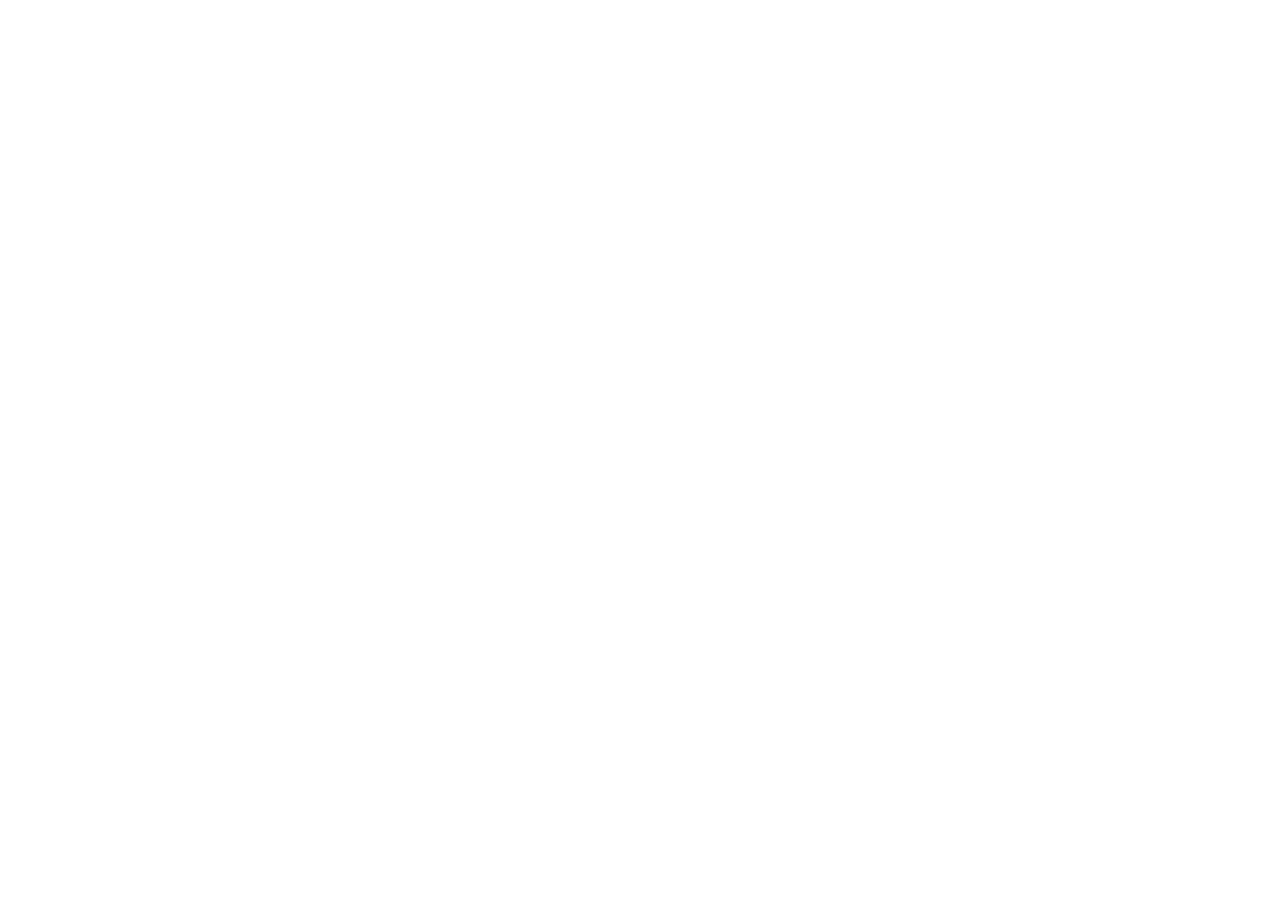
==== index.html @ 66ef9acb "Preparativos" ====
<!DOCTYPE html>
<html lang="en">

<head>
    <meta charset="UTF-8">
    <meta http-equiv="X-UA-Compatible" content="IE=edge">
    <meta name="viewport" content="width=device-width, initial-scale=1.0">
    <title>Blog de Café</title>
    <link rel="stylesheet" href="css/normalize.css">
    <link href="https://fonts.googleapis.com/css2?family=Open+Sans&family=PT+Sans:wght@400;700&display=swap" rel="stylesheet">
    <link rel="stylesheet" href="css/styles.css">
</head>

<body>

</body>

</html>
---- css/styles.css ----
:root {
    --fuenteHeading: 'PT Sans', sans-serif;
    --fuenteParrafos: 'Open Sans', sans-serif;

    --primario: #784D3C;
    --blanco: #fff;
    --negro: #000;
}

html {
    /* Para que el el border, margin, padding no afecte el tamaño de nuestras cajas */
    box-sizing: border-box;
    /* Para que 1rem = 10px */
    font-size: 62.5%;
}

*,
*:before,
*:after {
    box-sizing: inherit;
}

body {
    font-family: var(--fuenteParrafos);
    font-size: 1.6rem;
    /* Interlineado */
    line-height: 2;
}

/* Globales */
/* Que es lo que se va a repetir más de una vez */
.contenedor {
    max-width: 120rem;
    width: 90%;
    /* Para centrar el contenido */
    margin: 0 auto;
}

a {
    text-decoration: none;
}

h1,
h2,
h3,
h4 {
    font-family: var(--fuenteHeading);
}

h1 {
    font-size: 4.8rem;
}

h2 {
    font-size: 4rem;
}

h3 {
    font-size: 3.2rem;
}

h4 {
    font-size: 2.8rem;
}

img {
    max-width: 100%;
}

/* Utilidades */

.no-margin {
    margin: 0;
}

.no-padding {
    padding: 0;
}

.centrar-texto{
    text-align: center;
}
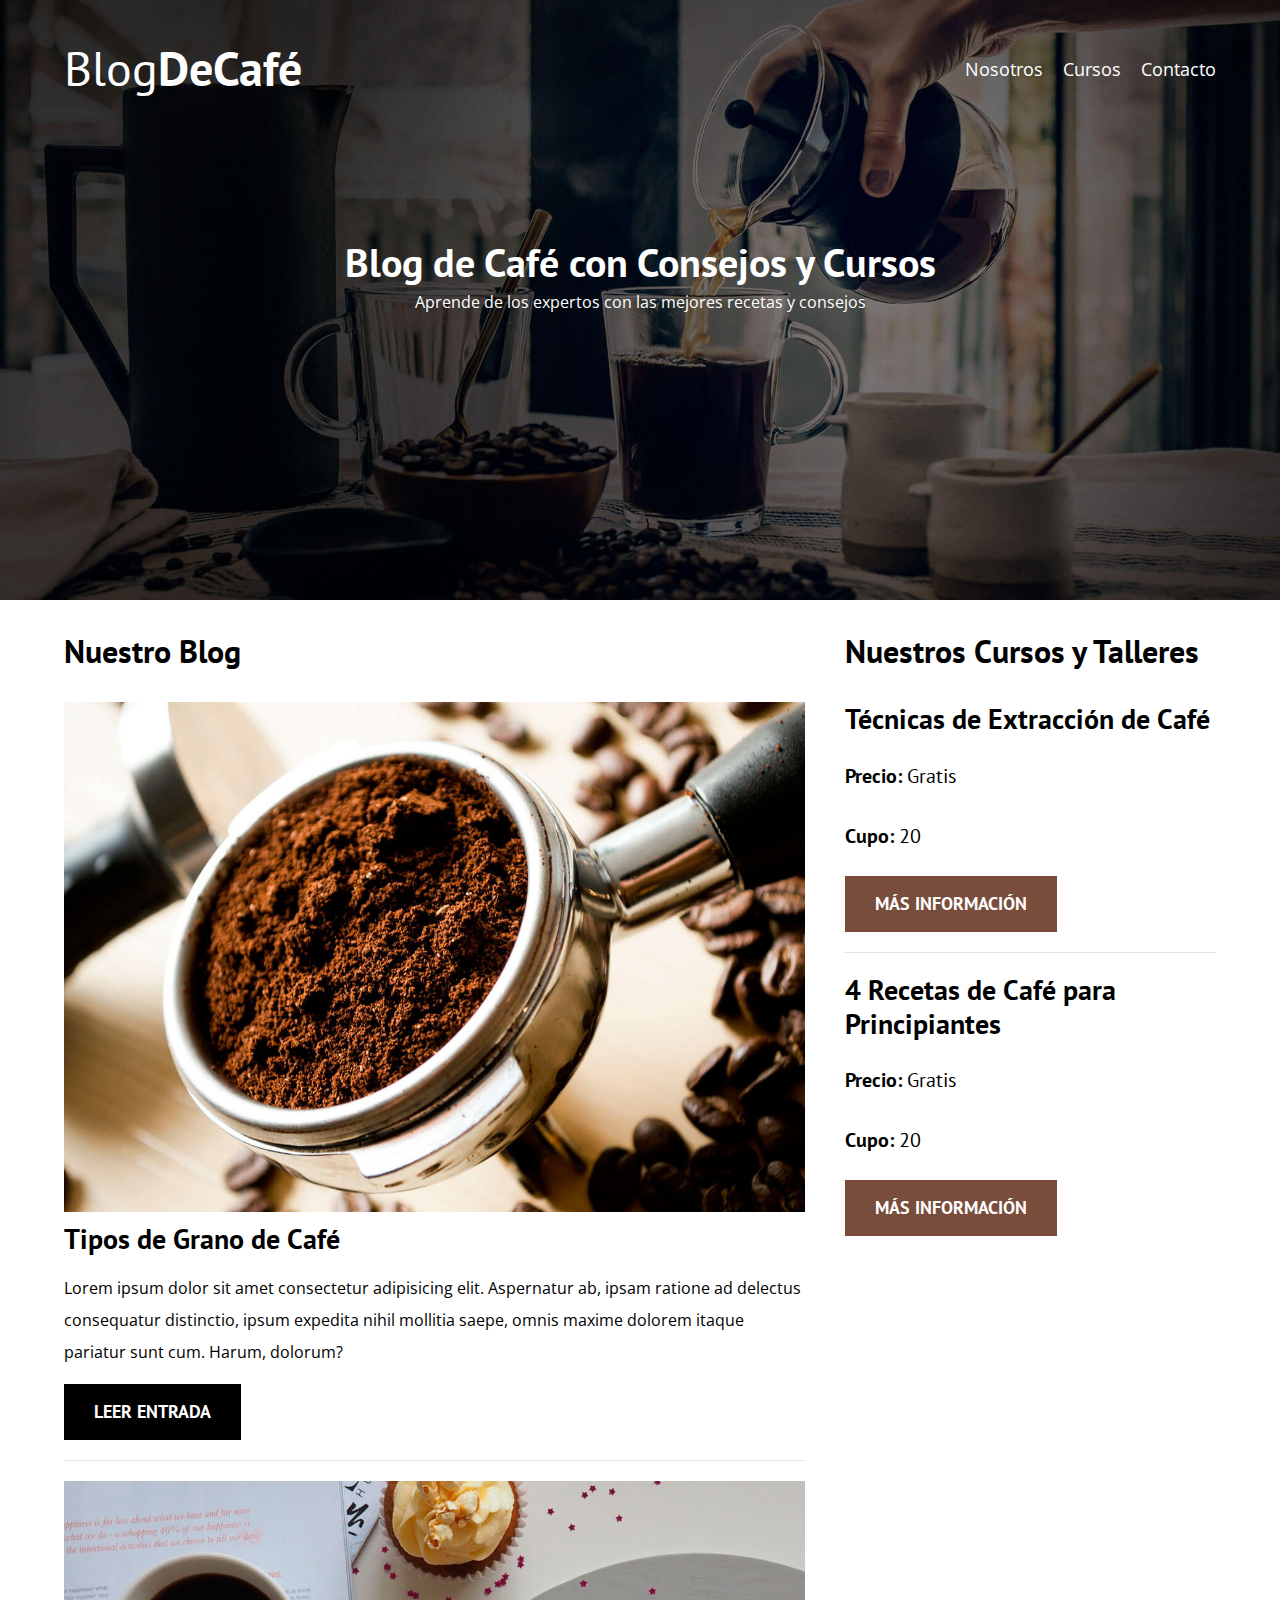
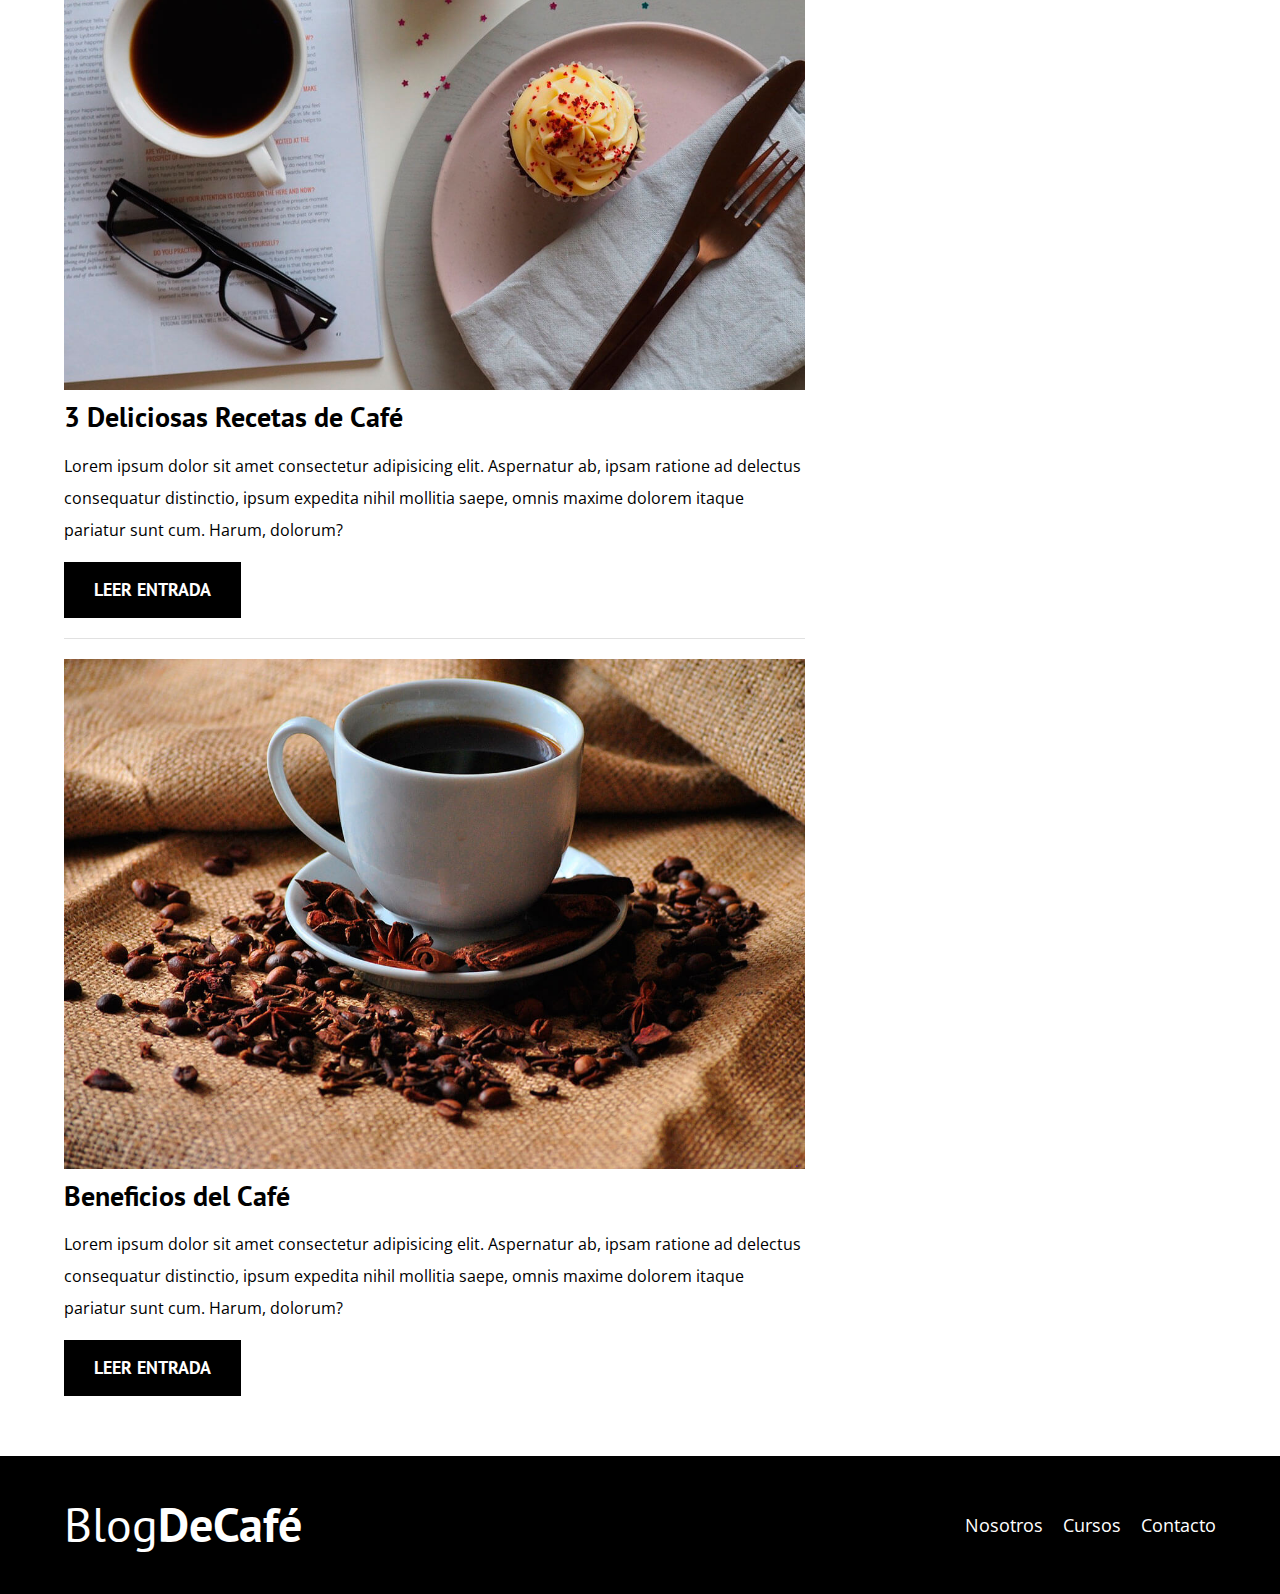
==== commit f699283a: "Avance hasta el video 88" ====
--- a/index.html
+++ b/index.html
@@ -7,12 +7,134 @@
     <meta name="viewport" content="width=device-width, initial-scale=1.0">
     <title>Blog de Café</title>
     <link rel="stylesheet" href="css/normalize.css">
-    <link href="https://fonts.googleapis.com/css2?family=Open+Sans&family=PT+Sans:wght@400;700&display=swap" rel="stylesheet">
+    <link href="https://fonts.googleapis.com/css2?family=Open+Sans&family=PT+Sans:wght@400;700&display=swap"
+        rel="stylesheet">
     <link rel="stylesheet" href="css/styles.css">
 </head>
 
 <body>
 
+    <!-- Cabecera -->
+    <header class="header">
+
+        <!-- Bloque -->
+        <div class="contenedor">
+            <!-- Barra Logo -->
+            <div class="barra">
+                <!-- Bloque -->
+                <a href="index.html" class="logo">
+                    <h1 class="logo__nombre no-margin centrar-texto">Blog<span class="logo__bold">DeCafé</span></h1>
+                </a>
+
+
+                <!-- Barra Navegación Bloque -->
+                <nav class="navegacion">
+                    <a href="nosotros.html" class="navegacion__enlace">Nosotros</a>
+                    <a href="cursos.html" class="navegacion__enlace">Cursos</a>
+                    <a href="contacto.html" class="navegacion__enlace">Contacto</a>
+                </nav>
+            </div>
+        </div>
+
+
+        <div class="header__texto">
+            <h2 class="no-margin">Blog de Café con Consejos y Cursos</h2>
+            <p class="no-margin">Aprende de los expertos con las mejores recetas y consejos</p>
+        </div>
+    </header>
+
+    <div class="contenedor contenido-principal">
+        <main class="blog">
+            <h3>Nuestro Blog</h3>
+
+            <!-- Articulo 1 -->
+            <article class="entrada">
+                <div class="entrada__imagen">
+                    <img src="img/blog1.jpg" alt="blog1">
+                </div>
+                <div class="entrada__contenido">
+                    <h4 class="no-margin">Tipos de Grano de Café</h4>
+                    <p>Lorem ipsum dolor sit amet consectetur adipisicing elit. Aspernatur ab, ipsam ratione ad delectus
+                        consequatur distinctio, ipsum expedita nihil mollitia saepe, omnis maxime dolorem itaque
+                        pariatur sunt cum. Harum, dolorum?</p>
+                    <a href="entrada.html" class="boton boton--primario">Leer Entrada</a>
+                </div>
+            </article>
+
+            <!-- Articulo 2 -->
+            <article class="entrada">
+                <div class="entrada__imagen">
+                    <img src="img/blog2.jpg" alt="blog1">
+                </div>
+                <div class="entrada__contenido">
+                    <h4 class="no-margin">3 Deliciosas Recetas de Café</h4>
+                    <p>Lorem ipsum dolor sit amet consectetur adipisicing elit. Aspernatur ab, ipsam ratione ad delectus
+                        consequatur distinctio, ipsum expedita nihil mollitia saepe, omnis maxime dolorem itaque
+                        pariatur sunt cum. Harum, dolorum?</p>
+                    <a href="entrada.html" class="boton boton--primario">Leer Entrada</a>
+                </div>
+            </article>
+
+            <!-- Articulo 3 -->
+            <article class="entrada">
+                <div class="entrada__imagen">
+                    <img src="img/blog3.jpg" alt="blog1">
+                </div>
+                <div class="entrada__contenido">
+                    <h4 class="no-margin">Beneficios del Café</h4>
+                    <p>Lorem ipsum dolor sit amet consectetur adipisicing elit. Aspernatur ab, ipsam ratione ad delectus
+                        consequatur distinctio, ipsum expedita nihil mollitia saepe, omnis maxime dolorem itaque
+                        pariatur sunt cum. Harum, dolorum?</p>
+                    <a href="entrada.html" class="boton boton--primario">Leer Entrada</a>
+                </div>
+            </article>
+        </main>
+
+        <aside class="sidebar">
+            <h3>Nuestros Cursos y Talleres</h3>
+            <ul class="cursos no-padding">
+                <li class="widget-curso">
+                    <h4 class="no-margin">Técnicas de Extracción de Café</h4>
+                    <p class="widget-curso__label">Precio:
+                        <span class="widget-curso__info">Gratis</span>
+                    </p>
+                    <p class="widget-curso__label">Cupo:
+                        <span class="widget-curso__info">20</span>
+                    </p>
+                    <a href="curso.html" class="boton boton--secundario">Más Información</a>
+                </li>
+
+                <li class="widget-curso">
+                    <h4 class="no-margin">4 Recetas de Café para Principiantes</h4>
+                    <p class="widget-curso__label">Precio:
+                        <span class="widget-curso__info">Gratis</span>
+                    </p>
+                    <p class="widget-curso__label">Cupo:
+                        <span class="widget-curso__info">20</span>
+                    </p>
+                    <a href="curso.html" class="boton boton--secundario">Más Información</a>
+                </li>
+            </ul>
+        </aside>
+    </div>
+
+    <footer class="footer">
+        <div class="contenedor">
+            <!-- Reutilización de código -->
+            <div class="barra">
+                <a href="index.html" class="logo">
+                    <h1 class="logo__nombre no-margin centrar-texto">Blog<span class="logo__bold">DeCafé</span></h1>
+                </a>
+
+                <nav class="navegacion">
+                    <a href="nosotros.html" class="navegacion__enlace">Nosotros</a>
+                    <a href="cursos.html" class="navegacion__enlace">Cursos</a>
+                    <a href="contacto.html" class="navegacion__enlace">Contacto</a>
+                </nav>
+            </div>
+        </div>
+    </footer>
+
 </body>
 
 </html>--- a/css/styles.css
+++ b/css/styles.css
@@ -5,6 +5,7 @@
     --primario: #784D3C;
     --blanco: #fff;
     --negro: #000;
+    --gris: #e1e1e1;
 }
 
 html {
@@ -30,7 +31,10 @@
 /* Globales */
 /* Que es lo que se va a repetir más de una vez */
 .contenedor {
+    /* Si hay espacio disponible usa los 1200px */
     max-width: 120rem;
+    /* Si el espacio es menor a 1200px solo toma el 90% del espacio disponible */
+    /* Es lo mismo que width: min(90%, 120rem)*/
     width: 90%;
     /* Para centrar el contenido */
     margin: 0 auto;
@@ -45,6 +49,7 @@
 h3,
 h4 {
     font-family: var(--fuenteHeading);
+    line-height: 1.2;
 }
 
 h1 {
@@ -77,6 +82,155 @@
     padding: 0;
 }
 
-.centrar-texto{
-    text-align: center;
+.centrar-texto {
+    text-align: center;
+}
+
+/* Header */
+.header {
+    background-image: url(../img/banner.jpg);
+    height: 60rem;
+    background-size: cover;
+    background-repeat: no-repeat;
+    /* Para que cuando la hagamos chiquita se siga viendo el centro */
+    /* left/right top/bottom */
+    /* Tambien pueden ir % (no recomendado) */
+    background-position: center center;
+}
+
+.header__texto {
+    text-align: center;
+    color: var(--blanco);
+    margin-top: 5rem;
+}
+
+.barra {
+    padding-top: 4rem;
+}
+
+@media (min-width: 768px) {
+    .barra {
+        display: flex;
+        /* Alinear horizontalmente */
+        justify-content: space-between;
+        /* Alinear verticalmente */
+        align-items: center;
+    }
+}
+
+@media (min-width: 768px) {
+    .header__texto {
+        margin-top: 14rem;
+
+    }
+}
+
+.logo {
+    color: var(--blanco);
+}
+
+.logo__nombre {
+    font-weight: normal;
+}
+
+.logo__bold {
+    font-weight: bold;
+}
+
+@media (min-width: 768px) {
+    .navegacion {
+        display: flex;
+        gap: 2rem;
+    }
+}
+
+.navegacion__enlace {
+    display: block;
+    text-align: center;
+    font-size: 1.8rem;
+    color: var(--blanco);
+}
+
+/* Contenido Principal */
+@media (min-width: 768px) {
+    .contenido-principal {
+        display: grid;
+        grid-template-columns: 2fr 1fr;
+        column-gap: 4rem;
+    }
+}
+
+.entrada {
+    border-bottom: 1px solid var(--gris);
+    margin-bottom: 2rem;
+}
+
+.entrada:last-of-type {
+    border: none;
+    margin-bottom: 0;
+
+}
+
+/* Botón */
+.boton {
+    display: block;
+    font-family: var(--fuenteHeading);
+    color: var(--blanco);
+    text-align: center;
+    padding: 1rem 3rem;
+    font-size: 1.8rem;
+    font-weight: 700;
+    text-transform: uppercase;
+    margin-bottom: 2rem;
+}
+
+@media (min-width: 768px) {
+    .boton {
+        display: inline-block;
+    }
+}
+
+.boton--primario {
+    background-color: var(--negro);
+}
+
+.boton--secundario {
+    background-color: var(--primario);
+}
+
+
+/* Cursos */
+.cursos {
+    list-style: none;
+}
+
+.widget-curso {
+    border-bottom: 1px solid var(--gris);
+    margin-bottom: 2rem;
+}
+
+.widget-curso:last-of-type {
+    border: none;
+    margin-bottom: 0;
+}
+
+.widget-curso__label {
+    font-family: var(--fuenteHeading);
+    font-weight: 700;
+}
+
+.widget-curso__info {
+    font-weight: 400
+}
+
+.widget-curso__label,
+.widget-curso__info {
+    font-size: 2rem;
+}
+
+/* Footer */
+.footer {
+    background-color: var(--negro);
+    padding-bottom: 4rem;
+    margin-top: 4rem;
 }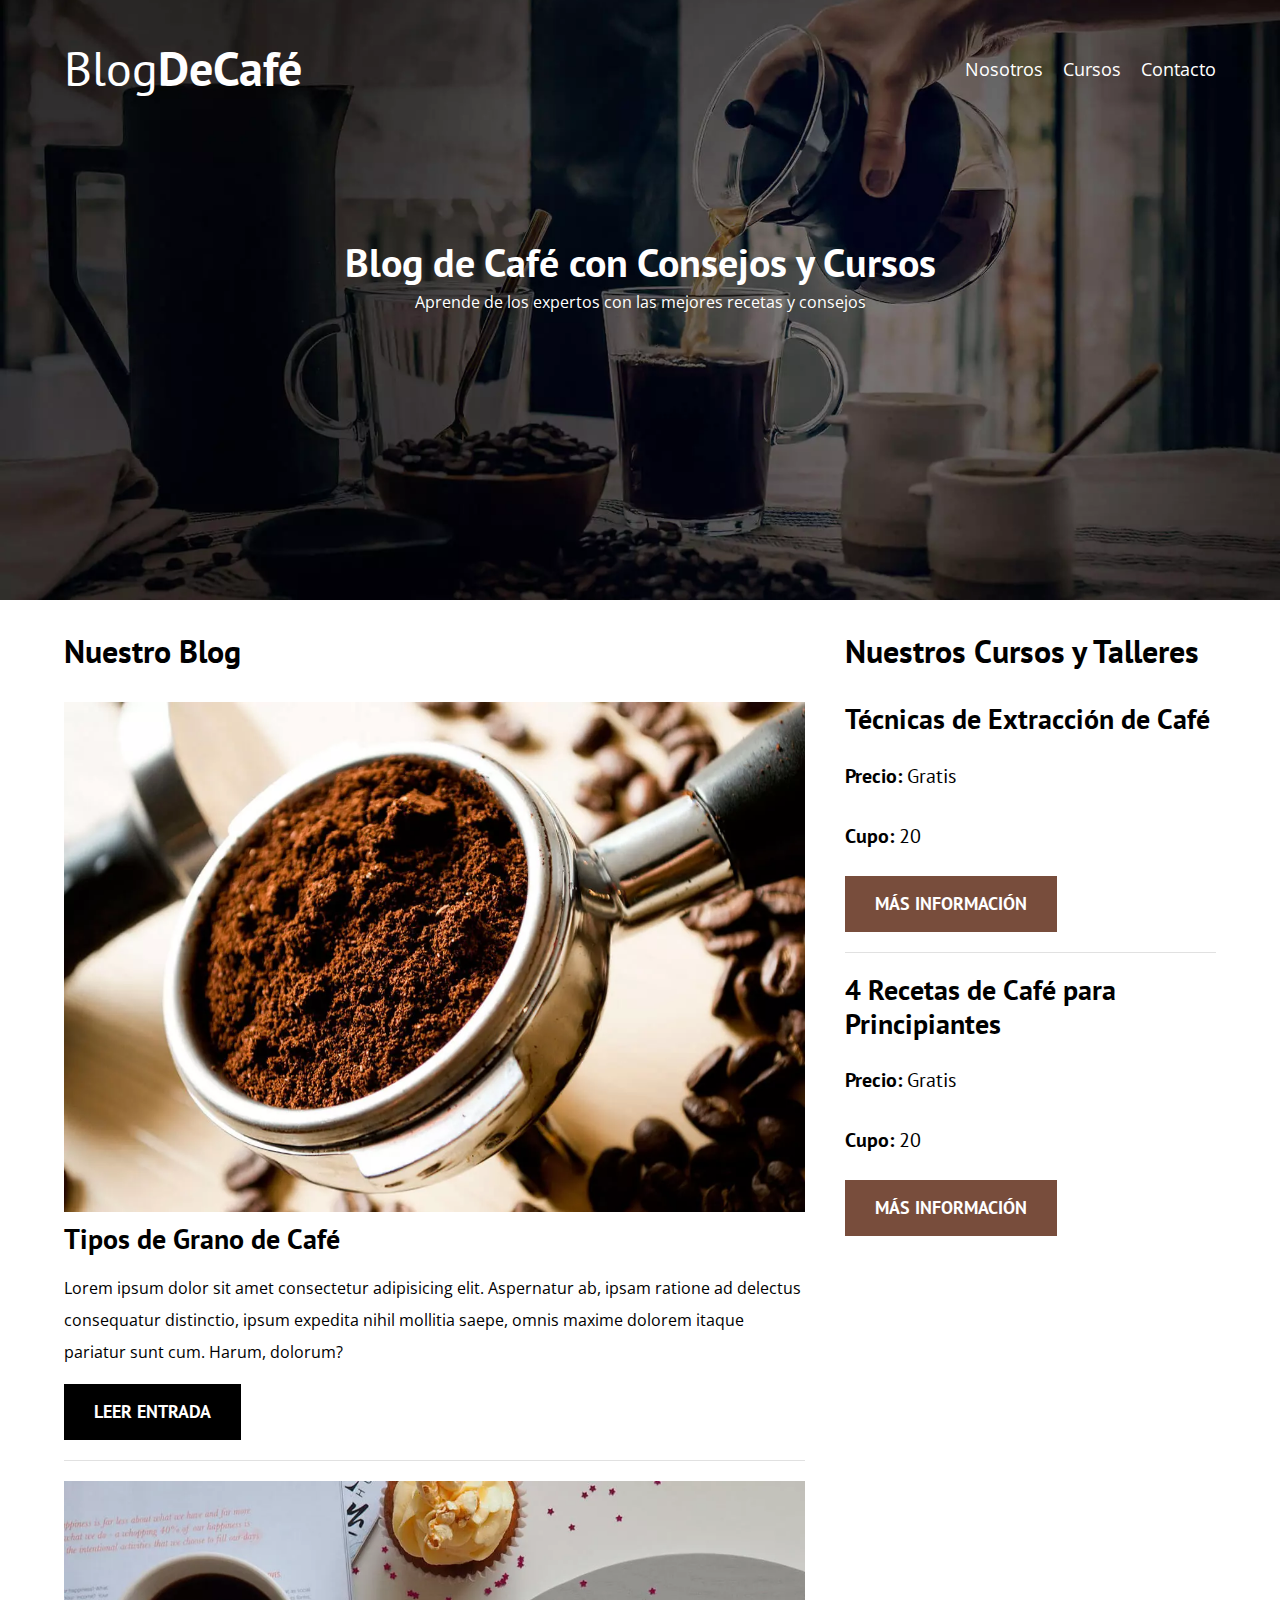
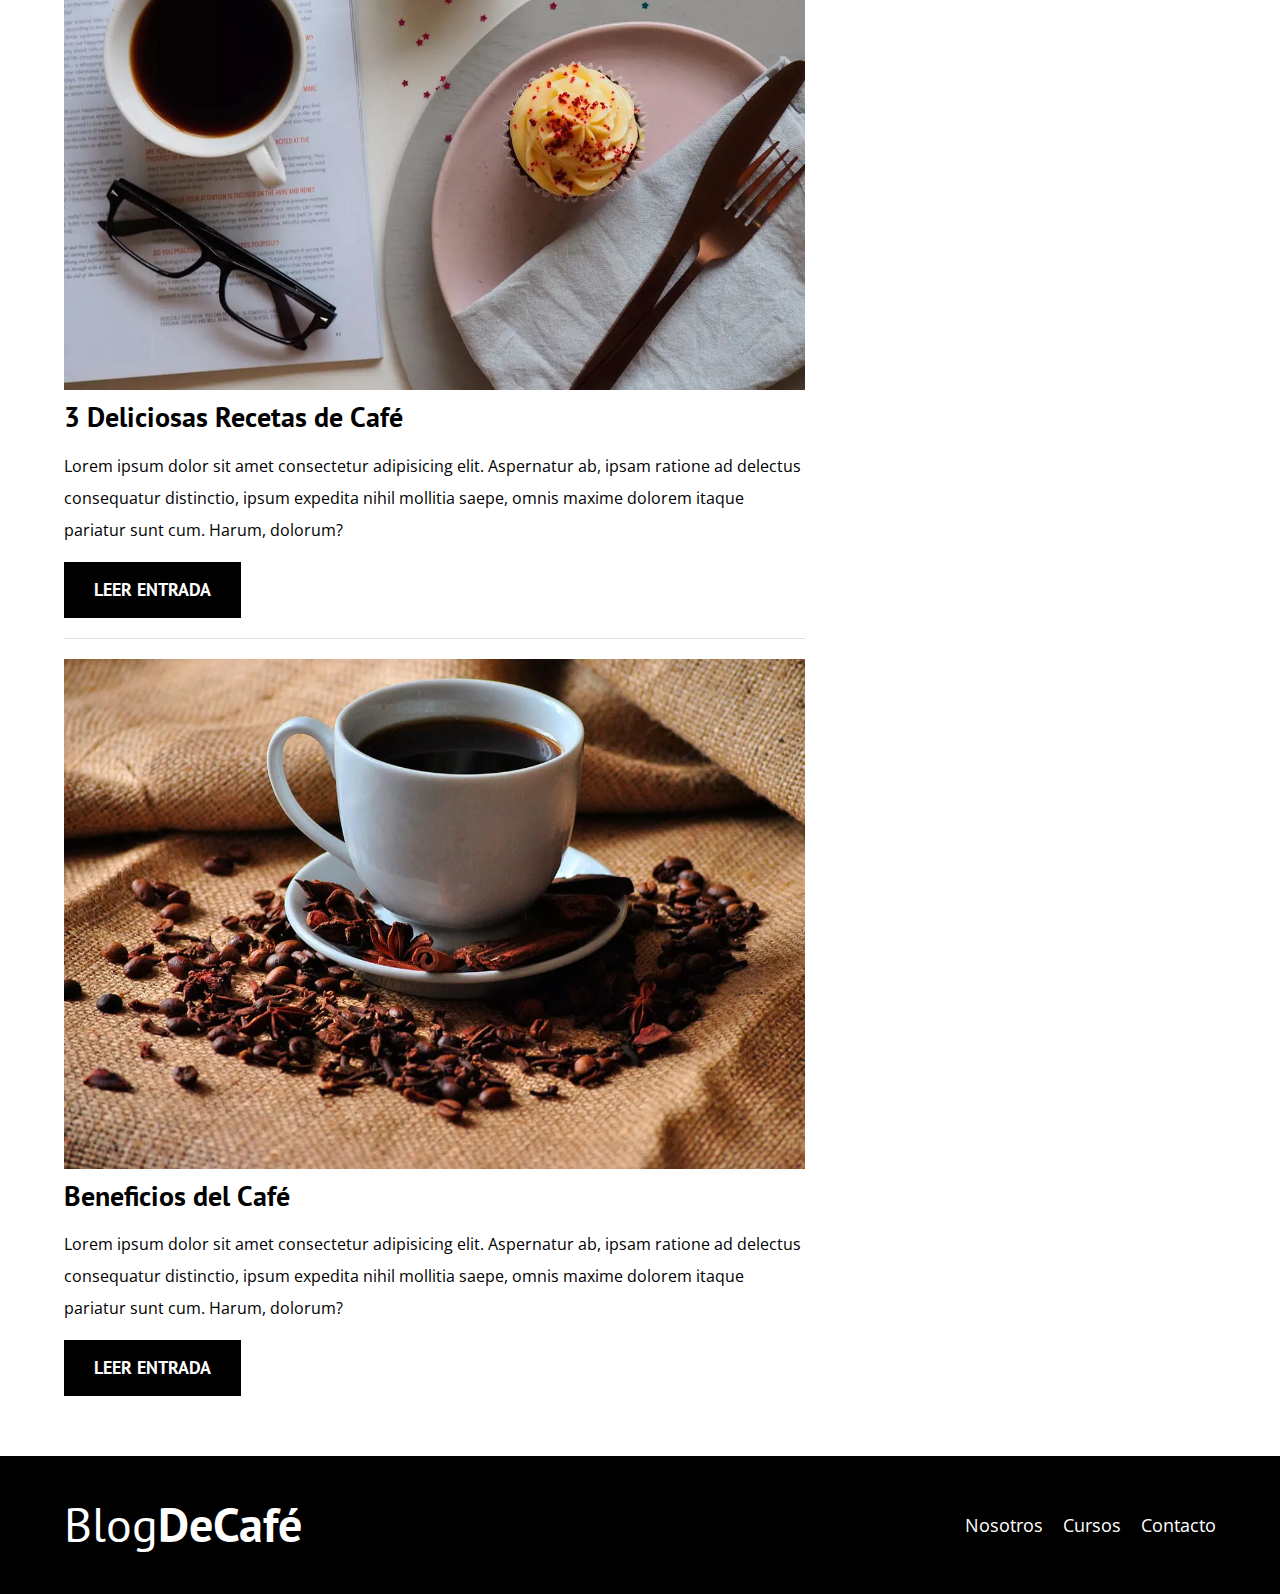
==== commit 901151ce: "blog café terminado" ====
--- a/index.html
+++ b/index.html
@@ -6,9 +6,20 @@
     <meta http-equiv="X-UA-Compatible" content="IE=edge">
     <meta name="viewport" content="width=device-width, initial-scale=1.0">
     <title>Blog de Café</title>
+
+    <!-- Prefetch -->
+    <link rel="prefetch" href="nosotros.html" as="document">
+
+    <!-- Preload -->
+    <link rel="preload" href="css/styles.css" as="style">
     <link rel="stylesheet" href="css/normalize.css">
+
+    <link rel="preload"
+        href="https://fonts.googleapis.com/css2?family=Open+Sans&family=PT+Sans:wght@400;700&display=swap"
+        crossorigin="crossorigin" as="font">
     <link href="https://fonts.googleapis.com/css2?family=Open+Sans&family=PT+Sans:wght@400;700&display=swap"
         rel="stylesheet">
+
     <link rel="stylesheet" href="css/styles.css">
 </head>
 
@@ -25,7 +36,6 @@
                 <a href="index.html" class="logo">
                     <h1 class="logo__nombre no-margin centrar-texto">Blog<span class="logo__bold">DeCafé</span></h1>
                 </a>
-
 
                 <!-- Barra Navegación Bloque -->
                 <nav class="navegacion">
@@ -50,7 +60,11 @@
             <!-- Articulo 1 -->
             <article class="entrada">
                 <div class="entrada__imagen">
-                    <img src="img/blog1.jpg" alt="blog1">
+                    <picture>
+                        <source srcset="img/blog1.webp" type="image/webp">
+                        <img loading="lazy" src="img/blog1.jpg" alt="blog1">
+                    </picture>
+                    
                 </div>
                 <div class="entrada__contenido">
                     <h4 class="no-margin">Tipos de Grano de Café</h4>
@@ -64,7 +78,10 @@
             <!-- Articulo 2 -->
             <article class="entrada">
                 <div class="entrada__imagen">
-                    <img src="img/blog2.jpg" alt="blog1">
+                    <picture>
+                        <source srcset="img/blog2.webp" type="image/webp">
+                        <img loading="lazy" src="img/blog2.jpg" alt="blog1">
+                    </picture>
                 </div>
                 <div class="entrada__contenido">
                     <h4 class="no-margin">3 Deliciosas Recetas de Café</h4>
@@ -78,7 +95,10 @@
             <!-- Articulo 3 -->
             <article class="entrada">
                 <div class="entrada__imagen">
-                    <img src="img/blog3.jpg" alt="blog1">
+                    <picture>
+                        <source srcset="img/blog3.webp" type="image/webp">
+                        <img loading="lazy" src="img/blog3.jpg" alt="blog1">
+                    </picture>
                 </div>
                 <div class="entrada__contenido">
                     <h4 class="no-margin">Beneficios del Café</h4>
@@ -135,6 +155,7 @@
         </div>
     </footer>
 
+    <script src="js/modernizr.js"></script>
+
 </body>
-
 </html>--- a/css/styles.css
+++ b/css/styles.css
@@ -26,6 +26,10 @@
     font-size: 1.6rem;
     /* Interlineado */
     line-height: 2;
+
+    display: grid;
+    min-height: 100vh;
+    grid-template-rows: auto 1fr auto ;
 }
 
 /* Globales */
@@ -87,6 +91,14 @@
 }
 
 /* Header */
+.webp .header{
+    background-image: url(../img/banner.webp);
+}
+
+.no-web .header{
+    background-image: url(../img/banner.jpg);
+}
+
 .header {
     background-image: url(../img/banner.jpg);
     height: 60rem;
@@ -140,9 +152,18 @@
 @media (min-width: 768px) {
     .navegacion {
         display: flex;
-        gap: 2rem;
-    }
-}
+        /* gap: 2rem */
+    }
+
+    .navegacion a{
+        margin-right: 2rem;
+    }
+
+    .navegacion a:last-of-type{
+        margin-right: 0;
+    }
+}
+
 
 .navegacion__enlace {
     display: block;
@@ -181,7 +202,13 @@
     font-size: 1.8rem;
     font-weight: 700;
     text-transform: uppercase;
+    margin: 0 auto;
     margin-bottom: 2rem;
+    border: none;
+}
+
+.boton:hover{
+    cursor: pointer;
 }
 
 @media (min-width: 768px) {
@@ -199,7 +226,7 @@
 }
 
 
-/* Cursos */
+/* Cursos Index*/
 .cursos {
     list-style: none;
 }
@@ -214,18 +241,126 @@
     margin-bottom: 0;
 }
 
-.widget-curso__label {
+.widget-curso__label,
+.curso__label {
     font-family: var(--fuenteHeading);
     font-weight: 700;
 }
 
-.widget-curso__info {
+.widget-curso__info,
+.curso__info {
     font-weight: 400
 }
 
 .widget-curso__label,
-.widget-curso__info {
+.widget-curso__info,
+.curso__label,
+.curso__info {
     font-size: 2rem;
+}
+
+/* Nosotros */
+@media (min-width: 768px) {
+    /* Grid way better */
+    .sobre-nosotros{
+        display: grid;
+        grid-template-columns: repeat(2, 1fr);
+        column-gap: 2rem;
+    }
+
+    /* Con flexbox */
+    /* .sobre-nosotros{
+        display: flex;
+        justify-content: space-between (en caso de que el gap no jale)
+        gap: 2rem;
+    }
+
+    .sobre-nosostros__imagen,
+    .sobre-nosostros__texto{
+        flex-basis: 50%;
+        flex-basis: calc(50% - 1rem); (en caso de que el gap no jale)
+    } */
+}
+
+/* Curso (individual) */
+.curso{
+    padding: 3rem 0;
+    border-bottom: 1px solid var(--gris);
+}
+
+.curso:last-of-type{
+    border-bottom: none;
+}
+
+/* Duplicidad de código, bien se coloca en la linea 230 */
+
+/* .curso__label{
+    font-weight: 700;
+}
+
+.curso__info{
+    font-weight: 400;
+}
+
+.curso__label,
+.curso__info{
+    font-size: 2rem;
+} */
+
+.curso__descripcion{
+    text-align: justify;
+}
+
+@media (min-width: 768px) {
+    .curso{
+        display: grid;
+        grid-template-columns: 1fr 2fr;
+        column-gap: 2rem;
+    }   
+    
+}
+
+/* Contacto */
+.contacto-bg{
+    background-image: url(../img/contacto.jpg);
+    height: 40rem;
+    background-size: cover;
+    background-repeat: no-repeat;
+}
+
+/* Formulario */
+.formulario{
+    background-color: var(--blanco);
+    margin: -5rem auto 0 auto;
+    padding: 5rem;
+    width: 95%;
+}
+
+.campo{
+    display: flex;
+    margin-bottom: 2rem;
+}
+
+.campo__label{
+    /* No crece, no decrece, valor fijo */
+    flex: 0 0 9rem;
+    text-align: right;
+    padding-right: 2rem;
+}
+
+.campo__field{
+    /* Como en el anterior hay 0 pixeles, este va a recibir todos los disponibles
+    y por eso se extiende a lo largo */
+    flex: 1;
+    border: 1px solid var(--gris);
+}
+
+.campo__field--textarea{
+    height: 20rem;
+}
+
+textarea{
+    resize: none;
 }
 
 /* Footer */
--- a/css/styles.css
+++ b/css/styles.css
@@ -26,6 +26,10 @@
     font-size: 1.6rem;
     /* Interlineado */
     line-height: 2;
+
+    display: grid;
+    min-height: 100vh;
+    grid-template-rows: auto 1fr auto ;
 }
 
 /* Globales */
@@ -87,6 +91,14 @@
 }
 
 /* Header */
+.webp .header{
+    background-image: url(../img/banner.webp);
+}
+
+.no-web .header{
+    background-image: url(../img/banner.jpg);
+}
+
 .header {
     background-image: url(../img/banner.jpg);
     height: 60rem;
@@ -140,9 +152,18 @@
 @media (min-width: 768px) {
     .navegacion {
         display: flex;
-        gap: 2rem;
-    }
-}
+        /* gap: 2rem */
+    }
+
+    .navegacion a{
+        margin-right: 2rem;
+    }
+
+    .navegacion a:last-of-type{
+        margin-right: 0;
+    }
+}
+
 
 .navegacion__enlace {
     display: block;
@@ -181,7 +202,13 @@
     font-size: 1.8rem;
     font-weight: 700;
     text-transform: uppercase;
+    margin: 0 auto;
     margin-bottom: 2rem;
+    border: none;
+}
+
+.boton:hover{
+    cursor: pointer;
 }
 
 @media (min-width: 768px) {
@@ -199,7 +226,7 @@
 }
 
 
-/* Cursos */
+/* Cursos Index*/
 .cursos {
     list-style: none;
 }
@@ -214,18 +241,126 @@
     margin-bottom: 0;
 }
 
-.widget-curso__label {
+.widget-curso__label,
+.curso__label {
     font-family: var(--fuenteHeading);
     font-weight: 700;
 }
 
-.widget-curso__info {
+.widget-curso__info,
+.curso__info {
     font-weight: 400
 }
 
 .widget-curso__label,
-.widget-curso__info {
+.widget-curso__info,
+.curso__label,
+.curso__info {
     font-size: 2rem;
+}
+
+/* Nosotros */
+@media (min-width: 768px) {
+    /* Grid way better */
+    .sobre-nosotros{
+        display: grid;
+        grid-template-columns: repeat(2, 1fr);
+        column-gap: 2rem;
+    }
+
+    /* Con flexbox */
+    /* .sobre-nosotros{
+        display: flex;
+        justify-content: space-between (en caso de que el gap no jale)
+        gap: 2rem;
+    }
+
+    .sobre-nosostros__imagen,
+    .sobre-nosostros__texto{
+        flex-basis: 50%;
+        flex-basis: calc(50% - 1rem); (en caso de que el gap no jale)
+    } */
+}
+
+/* Curso (individual) */
+.curso{
+    padding: 3rem 0;
+    border-bottom: 1px solid var(--gris);
+}
+
+.curso:last-of-type{
+    border-bottom: none;
+}
+
+/* Duplicidad de código, bien se coloca en la linea 230 */
+
+/* .curso__label{
+    font-weight: 700;
+}
+
+.curso__info{
+    font-weight: 400;
+}
+
+.curso__label,
+.curso__info{
+    font-size: 2rem;
+} */
+
+.curso__descripcion{
+    text-align: justify;
+}
+
+@media (min-width: 768px) {
+    .curso{
+        display: grid;
+        grid-template-columns: 1fr 2fr;
+        column-gap: 2rem;
+    }   
+    
+}
+
+/* Contacto */
+.contacto-bg{
+    background-image: url(../img/contacto.jpg);
+    height: 40rem;
+    background-size: cover;
+    background-repeat: no-repeat;
+}
+
+/* Formulario */
+.formulario{
+    background-color: var(--blanco);
+    margin: -5rem auto 0 auto;
+    padding: 5rem;
+    width: 95%;
+}
+
+.campo{
+    display: flex;
+    margin-bottom: 2rem;
+}
+
+.campo__label{
+    /* No crece, no decrece, valor fijo */
+    flex: 0 0 9rem;
+    text-align: right;
+    padding-right: 2rem;
+}
+
+.campo__field{
+    /* Como en el anterior hay 0 pixeles, este va a recibir todos los disponibles
+    y por eso se extiende a lo largo */
+    flex: 1;
+    border: 1px solid var(--gris);
+}
+
+.campo__field--textarea{
+    height: 20rem;
+}
+
+textarea{
+    resize: none;
 }
 
 /* Footer */
